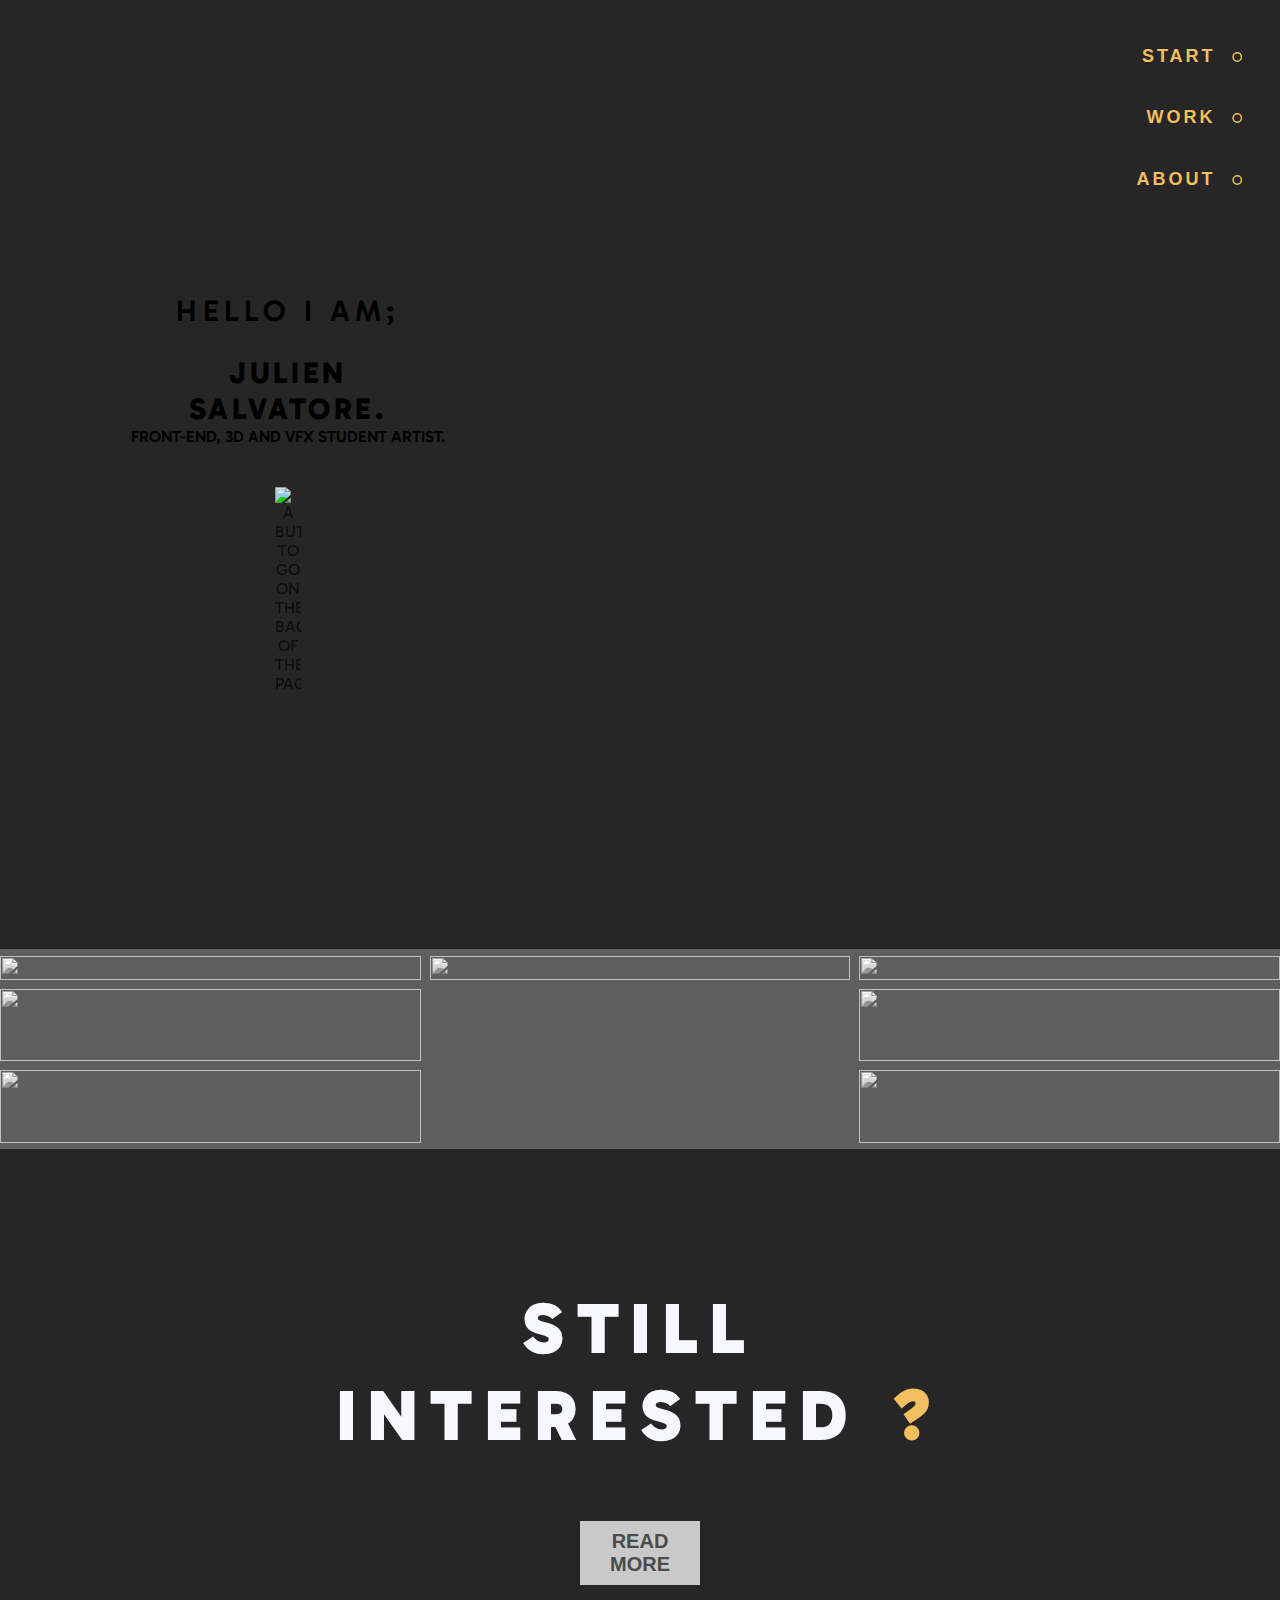
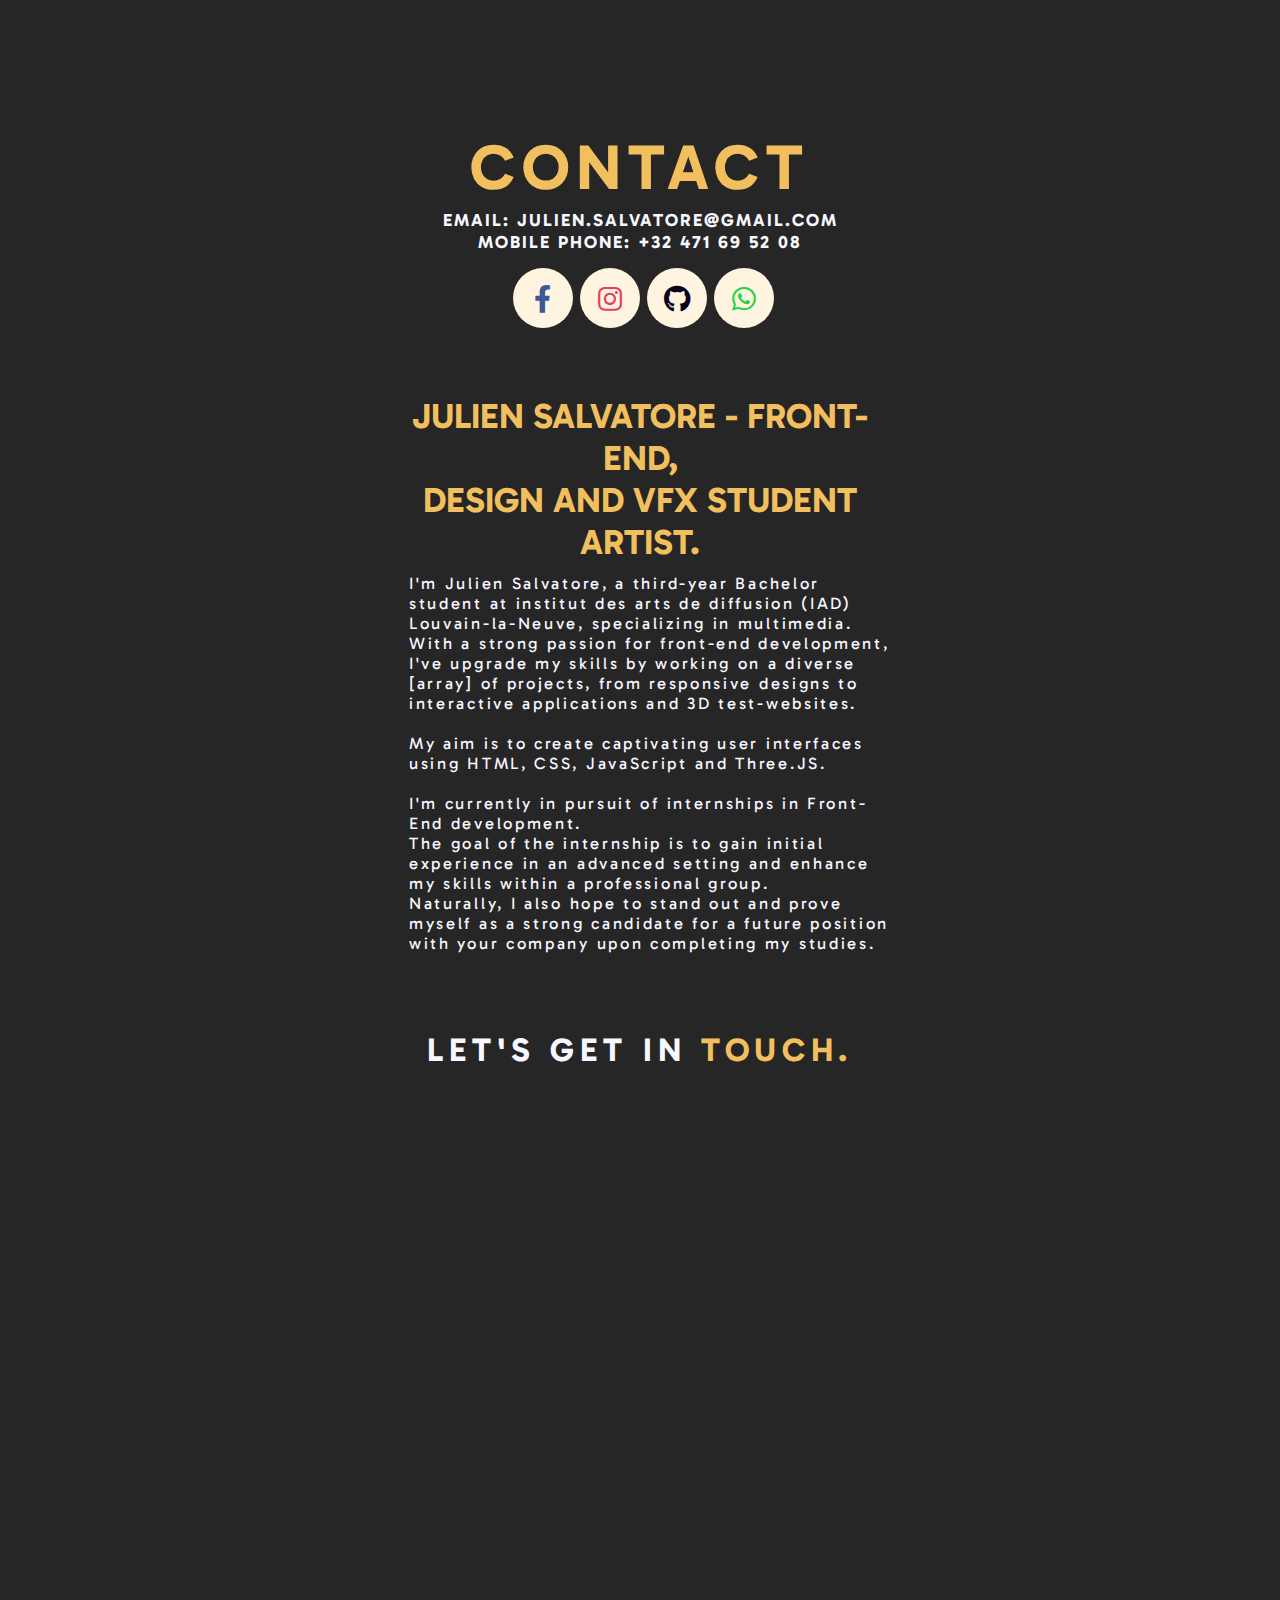
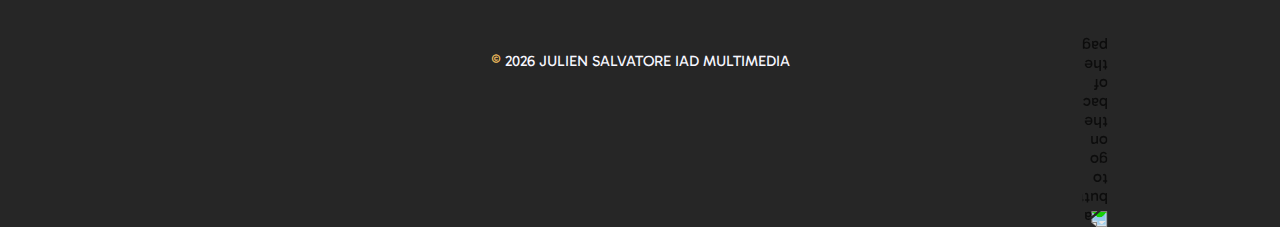
==== index.html @ 7ad18e7b "Portefolio" ====
<!DOCTYPE html>
<html lang="en">
  <head>

    
    <!-- Google tag (gtag.js) -->
    <script async src="https://www.googletagmanager.com/gtag/js?id=G-SM324PCCSM"></script>
    <script>
      window.dataLayer = window.dataLayer || [];
      function gtag(){dataLayer.push(arguments);}
      gtag('js', new Date());
      gtag('config', 'G-SM324PCCSM');
</script>



    <meta charset="UTF-8" />
    <meta name="viewport" content="width=device-width, initial-scale=1.0" />
    <title>Portefolio - Julien Salvatore</title>
    <link rel="icon" type="image/x-icon" href="/assets/img/Assets/favicon.png">
    <link rel="stylesheet" href="assets/css/styles.css" />
    <link
      href="https://fonts.googleapis.com/css2?family=Gabarito:wght@400;500;600;700;800;900&display=swap"
      rel="stylesheet"
    />
    <link
      rel="stylesheet"
      href="https://cdnjs.cloudflare.com/ajax/libs/font-awesome/5.15.1/css/all.min.css"
    />
  </head>
  <body>
<header id="start">

<!--------------------------------------------------------- cursor ---------------------------------------------------------------->  
<div class='cursor' id="cursor"></div>
<script src="./assets/js/cursor.js" ></script>

<!--------------------------------------------------------- siteheader_nav ---------------------------------------------------------------->  
  
<span id="circle" class="circle"></span>

  <div class="siteheader_nav banner">
      <nav>
        <ul class="mainnav">

          <li class="mainnav_item" onClick="document.getElementById('start').scrollIntoView();">
            <button class="mainnav_link">Start</button>
            <svg class="circle_space" viewbox="0 0 24 24"><circle cx="12" cy="12" r="10"><circle></svg>
          </li>

          <li class="mainnav_item" onClick="document.getElementById('work').scrollIntoView();">
            <button class="mainnav_link">Work</button>
            <svg class="circle_space" viewbox="0 0 24 24"><circle cx="12" cy="12" r="10"><circle></svg>
          </li>

          <li class="mainnav_item" onClick="document.getElementById('about').scrollIntoView();">
            <button class="mainnav_link">About</button>
            <svg class="circle_space" viewbox="0 0 24 24"><circle cx="12" cy="12" r="10"><circle></svg>
          </li>

        </ul>
      </nav>

<!-------------------------------------------------------- siteheader_text ----------------------------------------------------------------->
      <div class="siteheader_text">
      <h1 class="siteheader_main_text">Hello I am;</h1>
      <p class="siteheader_second_text">Julien Salvatore.</p>
      <p class="siteheader_third_text"> Front-end, 3D and vfx student artist.</p>
            
            
<!------------------------------------------------------ siteheader_arrow ----------------------------------------------------------------->
      <div class="siteheader_div_arrow" onClick="document.getElementById('work').scrollIntoView();">
        <img
          class="siteheader_button_arrow"
          src="assets/img/Assets/Arrow.svg"
          alt="a button to go on the back of the page"
        />
      </div>
    </div>
  </div>
</header>

<!----------------------------------------------------- Projects_images_video ------------------------------------------------------------->
<main>
      <div>
        <div class="gallery" id="work">
        
              <!----- ------>
              <div class="gallery_hover">
                <a href="https://juliensalvatoreformulaone.netlify.app/">
                <img class="filter_gallery" src="./assets/img/Projects/SiteFone.png" alt="" />
                </a>
              </div>
              
              <!----- ------>
              <div>
                <a class="gallery_hover" href="./work/AfterEffectScript/">
                <img class="filter_gallery" src="./assets/img/Projects/Script After Effect.png" alt="" />
                </a>
              </div>
        
              <!----- ------>


              <div>
                <a class="gallery_hover" href="https://threejsnamescript.netlify.app/">
                <img class="filter_gallery" src="./assets/img/Projects/threejsname.png" alt="" />
                </a>
              </div>


              
        
              <!----- ------>
              <div>
                <a class="gallery_hover" href="./work/SpongeBob/">
                <img class="filter_gallery" src="./assets/img/Projects/Spongebob.png" alt="" />
                </a>
              </div>
        
              <!----- ------>
              <div class="v-stretch">
                <a class="gallery_hover" href="./work/FestivalAffiche/">
                <video class="filter_gallery" width='100%' height="100%" poster="/assets/img/Projects/Affiche festival.png" autoplay loop muted preload="auto">
                <source src="/assets/img/Projects/video/Affiche festival.mp4" type="video/mp4" alt="After Effect composition for unofficial Festival Event">
                <source src="./assets/img/Projects/video/Affiche festival.webm" type="video/webm">
                <p>Your browser does not support the video :(</p>
              </video>
              </a>
              </div>
        
              <!----- ------>
              <div>
                <a class="gallery_hover" href="./work/VanGogh/">
                <img class="filter_gallery" src="./assets/img/Projects/VanGogh.png" alt="" />
                </a>
              </div>
        
              <!----- ------>
              
        <div>
                <a class="gallery_hover" href="./work/CasUrgence/">
                <img class="filter_gallery" src="./assets/img/Projects/CasUrgence.png" alt="" />
                </a>
              </div>
              <!----- ------>
              <div>
                <a class="gallery_hover" href="./work/Tornado/">
                <img class="filter_gallery" src="./assets/img/Projects/Tornado.png" alt="" />
                </a>
              </div>
      </div>


<!---------------------------------------------------- still_interested_banner -------------------------------------------------------------->
<div class="interested_banner">
  <h2 class="still_interested">Still<br>Interested <span>?</span></h2>
  <div class="read_more">
    <button class="button_RM" onClick="document.getElementById('about').scrollIntoView();">
    <span class="box">
        Read More
    </span>
</button>
  </div>
</div>
</main>

<!-------------------------------------------------------------- footer --------------------------------------------------------------------->
<footer id="about">
  <div class="footer_items">
    <h2 class="footer_contact"><span>Contact</span></h2>
    <p class="footer_mailPhone">Email:<a class="mailPhone" href="mailto:Julien.Salvatore@gmail.com"> Julien.Salvatore@gmail.com</a></p>
    <p class="footer_mailPhone">Mobile Phone:<a class="mailPhone" href="tel:+32471695208"> +32 471 69 52 08</p>
    
    <!----------------------------------------------------- socialMedias ----------------------------------------------------------------->
    <div class="social-buttons">
      <a href="https://www.facebook.com/julien.salvatore.982" class="social-network social-network--facebook" aria-label="Facebook">
        <i class="fab fa-facebook-f"></i>
      </a>
      <a href="https://instagram.com/julien_salvatore?igshid=OGQ5ZDc2ODk2ZA==" class="social-network social-network--instagram" aria-label="instagram">
        <i class="fab fa-instagram"></i>
      </a>
      <a href="https://github.com/JulienSalvatore" class="social-network social-network--github" aria-label="GitHub">
        <i class="fab fa-github"></i>
        <a href="https://wa.me/32471695208" class="social-network social-network--whatsapp" aria-label="whatsapp">
        <i class="fab fa-whatsapp"></i>
      </a>
      </a>
    </div>
        
<!----------------------------------------------------------- about ------------------------------------------------------------------>
<div class="about">
  <h3 class="about_title"><span>Julien Salvatore - Front-end, <br> design and vfx student artist.</span></h3>
  <p class="about_content">
    I'm Julien Salvatore, a third-year Bachelor student at institut des arts de diffusion (IAD) Louvain-la-Neuve, specializing in multimedia.<br>
    With a strong passion for front-end development, I've upgrade my skills by working on a diverse [array] of projects, from responsive designs to interactive applications and 3D test-websites. <br>
    <br>
    My aim is to create captivating user interfaces using HTML, CSS, JavaScript and Three.JS.<br>
    <br>
    I'm currently in pursuit of internships in Front-End development. <br>
    The goal of the internship is to gain initial experience in an advanced setting and enhance my skills within a professional group. <br> Naturally, I also hope to stand out and prove myself as a strong candidate for a future position with your company upon completing my studies.

  </p>
  <h2 class="about_contact">Let's get in <span>touch.</h2>
</div>
        
<!------------------------------------------------------------- API Google map ------------------------------------------------------------->
    <div class="google_map">
      <iframe class="container" src="https://www.google.com/maps/embed?pb=!1m14!1m8!1m3!1d6190.506075886188!2d4.598392879195442!3d50.67000705267403!3m2!1i1024!2i768!4f13.1!3m3!1m2!1s0x47c17e0babaf52f7%3A0x6440e31ac5a1ef73!2sIAD%20-%20Institut%20des%20Arts%20de%20Diffusion!5e0!3m2!1sen!2sbe!4v1697207794517!5m2!1sen!2sbe" width="600" height="800" style="border:0;" allowfullscreen="" loading="lazy" referrerpolicy="no-referrer-when-downgrade" allowfullscreen="" loading="lazy" referrerpolicy="no-referrer-when-downgrade"></iframe>
    </div> 
</div>


    
  <div class="scrollUp" onClick="document.getElementById('start').scrollIntoView();">
        <img
          class="siteheader_button_arrow--scrollUp"
          src="assets/img/Assets/Arrow.svg"
          alt="a button to go on the back of the page"
        />
    </div>

    
<!------------------------------------------------------------ Copyright Date Script -------------------------------------------------------->
      <div class="footer_items">
        <div class="copyright_banner">
          <p><span>
            ©
          </span>
            <script>
              document.write(new Date().getFullYear());
            </script>
            Julien Salvatore IAD Multimedia</p>
        </div>
      </div>

    </footer>
  </body>
</html>
---- assets/css/styles.css ----
/* ============================================
var 
============================================ */

:root {
  --fontstack-main: "Helvetica", system-ui, sans-serif;
  --fontstack-alt: system-ui, sans-serif;

  --color-background-main: #d9d0c7;
  --color-background-second: #262626;
  --color-text-selection: #52796f;

  --color-text-variant: #f2bf5e;
  --color-text-black: #000000;
  --color-text-grey: #515151;
  --color-text-white: #f7f7ff;
  --color-text-red: #f64b4b;

  --color-facebook: #3b5999;
  --color-instagram: #e4405f;
  --color-github: #0b001c;
  --color-whatsapp: #29d148;
}

span {
  color: var(--color-text-variant);
}

/* ============================================
scroll animation
============================================ */
html {
  scroll-behavior: smooth;
}

/* ============================================
Template Grid
============================================ */

@media all and (min-width: 500px) {
  .grid--2cols {
    display: grid;
    list-style: none;
    margin: 0;
    padding: 0;
    grid-template-columns: repeat(2, minmax(0, 1fr));
    gap: 7px;
    padding-left: 7px;
    padding-right: 7px;
  }
}

/* ============================================
body
============================================ */

body {
  margin: 0;
  padding: 0;
  font-family: "Gabarito", cursive;
  font-weight: 400;
  background-color: var(--color-background-second);
}

h1 {
  padding: 0;
  margin: 0;
}

a {
  text-decoration: none;
  color: var(--color-text-variant);
}

ul {
  list-style-type: none;
}

::selection {
  background: var(--color-text-selection);
}

.fluidimg {
  display: block;
  max-width: 100%;
  height: auto;
}

/* ============================================
mainnav
============================================ */

.mainnav {
  padding: 0%;
  margin: 0%;
}

.mainnav_item {
  text-align: end;
  padding-right: 2%;
  padding-top: 2%;
}

@media all and (min-width: 500px) {
  .mainnav_item {
    padding-top: 3%;
  }
}

@media all and (min-width: 750px) {
  .mainnav_item {
    padding-top: 3%;
  }
}

@media all and (min-width: 1024px) {
  .mainnav_item {
    padding-top: 3%;
  }
}

/**********************************/

.mainnav_link {
  font-weight: 900;
  text-transform: uppercase;
  font-size: 10px;
  letter-spacing: 0.1ch;
  color: var(--color-text-variant);
}

@media all and (min-width: 500px) {
  .mainnav_link {
    letter-spacing: 0.3ch;
    font-size: 12px;
  }
}

@media all and (min-width: 750px) {
  .mainnav_link {
    letter-spacing: 0.3ch;
    font-size: 15px;
  }
}

@media all and (min-width: 1024px) {
  .mainnav_link {
    letter-spacing: 0.3ch;
    font-size: 18px;
  }
}

/* ============================================
siteheader_circle
============================================ */

.circle_space {
  stroke-width: 0.4vh;
  cursor: pointer;
  pointer-events: auto;
  transition: all 0.2s ease-in-out;
  width: 1%;
  padding-left: 0.5%;
  padding-right: 1%;
  fill: transparent;
  stroke: var(--color-text-variant);
}

@media all and (min-width: 500px) {
  .circle_space {
    width: 1%;
  }
}

@media all and (min-width: 750px) {
  .circle_space {
    width: 1.2%;
  }
}

@media all and (min-width: 1024px) {
  .circle_space {
    width: 0.8%;
  }
}

.circle_space:hover {
  fill: var(--color-text-variant);
  transition: all 0.2s ease-in;
}

.circle_space:not(:hover) {
  fill: transparent;
  transition: all 0.2s ease-in;
}

/* ============================================
main banner
============================================ */
.banner {
  padding-bottom: 0%;
  width: 100%;
  background-image: url(../img/Banner/Banner.png);
}

/* ============================================
siteheader_banner
============================================ */

.siteheader_nav {
  width: 100%;
  height: auto;
  align-items: center;
  padding-top: 0.5%;
  text-align: center;
  text-transform: uppercase;
  color: var(--color-text-white);
  background-position: center;
  background-size: cover;
  z-index: 100;
}

/**********************************/

.siteheader_text {
  padding-left: 10%;
  padding-right: 65%;
  padding-bottom: 20%;

  text-align: center;
  text-transform: uppercase;
  color: var(--color-text-black);
}

@media all and (min-width: 500px) {
  .siteheader_text {
    padding-bottom: 10%;
  }
}

@media all and (min-width: 750px) {
  .siteheader_text {
    padding-bottom: 15%;
  }
}

@media all and (min-width: 1024px) {
  .siteheader_text {
    padding-bottom: 20%;
    padding-top: 8%;
  }
}

/**********************************/

.siteheader_main_text {
  font-size: 18px;
  letter-spacing: 0.3ch;
  font-weight: 600;
  text-align: center;
}

@media all and (min-width: 500px) {
  .siteheader_main_text {
    font-size: 15px;
  }
}

@media all and (min-width: 750px) {
  .siteheader_main_text {
    font-size: 20px;
  }
}

@media all and (min-width: 1024px) {
  .siteheader_main_text {
    font-size: 30px;
  }
}

/**********************************/

.siteheader_second_text {
  font-size: 15px;
  font-weight: 800;
  letter-spacing: 0.2ch;
  margin: 0;
  padding-top: 8%;
  text-align: center;
}

@media all and (min-width: 500px) {
  .siteheader_second_text {
    font-size: 18px;
  }
}

@media all and (min-width: 750px) {
  .siteheader_second_text {
    font-size: 30px;
  }
}

@media all and (min-width: 1024px) {
  .siteheader_second_text {
    font-size: 30px;
  }
}

/**********************************/

.siteheader_third_text {
  text-align: center;
  margin: 0;
  color: var(--color-text-variant-second);
  font-size: 10px;
  font-weight: 300;
}

@media all and (min-width: 500px) {
  .siteheader_third_text {
    font-size: 12px;
    font-weight: 400;
  }
}

@media all and (min-width: 750px) {
  .siteheader_third_text {
    font-size: 13px;
    font-weight: 500;
  }
}

@media all and (min-width: 1024px) {
  .siteheader_third_text {
    font-size: 16px;
    font-weight: 600;
  }
}

/* ============================================
banner_button
============================================ */

.siteheader_button_arrow {
  cursor: pointer;
  width: 16%;
  padding-top: 10%;
  filter: invert(3%) sepia(2%) saturate(321%) hue-rotate(354deg) brightness(95%)
    contrast(96%);
}

@media all and (min-width: 500px) {
  .siteheader_button_arrow {
    width: 14%;
    padding-top: 10%;
  }
}

@media all and (min-width: 750px) {
  .siteheader_button_arrow {
    width: 12%;
    padding-top: 10%;
  }
}

@media all and (min-width: 1024px) {
  .siteheader_button_arrow {
    width: 8%;
  }
}

.siteheader_button_arrow:hover {
  filter: invert(69%) sepia(90%) saturate(4727%) hue-rotate(328deg)
    brightness(94%) contrast(107%);

  transition: ease-out 0.3s;
}

.siteheader_button_arrow:not(:hover) {
  transition: ease-in-out 0.3s;
}

.siteheader_div_arrow {
  padding-top: 3%;
  justify-content: center;
  display: flex;
}

/* ============================================
Grid Projects
============================================ */

video {
  max-width: 100%;
}

.tornado {
  height: 100%;
}

.gallery {
  max-width: 100%;
  padding-top: 0.5%;
  padding-bottom: 0.3%;

  margin: 0 auto;
  background: #f2f2f247;
  display: grid;
  grid-gap: 1vh;
  grid-template-columns: repeat(1, 1fr);
}

@media (min-width: 500px) {
  .gallery {
    padding-bottom: 1.5%;
    grid-template-columns: repeat(2, 1fr);
  }
}

@media (min-width: 1024px) {
  .gallery {
    padding-bottom: 0.5%;
    grid-template-columns: repeat(3, 1fr);
  }
}

.v-stretch {
  grid-row: span 2;
}

.gallery div img {
  width: 100%;
  height: 100%;
}

.filter_gallery {
  filter: grayscale(0.95);
}

.filter_gallery:hover {
  filter: grayscale(0);

  box-shadow: rgba(37, 37, 37, 0.336) 0px 54px 55px,
    rgba(37, 37, 37, 0.336) 0px -12px 30px, rgb(37, 37, 37, 0.336) 0px 4px 6px,
    rgb(37, 37, 37, 0.336) 0px 12px 13px, rgb(37, 37, 37, 0.336) 0px -3px 5px;

  transition: ease-in-out 0.3s;
}

/* ============================================
Grid Template
============================================ */

.grid--fluid {
  grid-template-columns: repeat(auto-fit, minmax(28vh, 1fr));
}

.grid--2cols {
  grid-template-columns: repeat(2, minmax(0, 1fr));
}

.grid--3cols {
  grid-template-columns: repeat(3, minmax(0, 1fr));
}

.grid--4cols {
  grid-template-columns: repeat(4, minmax(0, 1fr));
}

.grid--5cols {
  grid-template-columns: repeat(5, minmax(0, 1fr));
}

@media all and (min-width: 55vh) {
  .grid--2cols-small {
    grid-template-columns: repeat(2, minmax(0, 1fr));
  }

  .grid--3cols-small {
    grid-template-columns: repeat(3, minmax(0, 1fr));
  }

  .grid--4cols-small {
    grid-template-columns: repeat(4, minmax(0, 1fr));
  }

  .grid--5cols-small {
    grid-template-columns: repeat(5, minmax(0, 1fr));
  }
}

@media all and (min-width: 80vh) {
  .grid--2cols-medium {
    grid-template-columns: repeat(2, minmax(0, 1fr));
  }

  .grid--3cols-medium {
    grid-template-columns: repeat(3, minmax(0, 1fr));
  }

  .grid--4cols-medium {
    grid-template-columns: repeat(4, minmax(0, 1fr));
  }

  .grid--5cols-medium {
    grid-template-columns: repeat(5, minmax(0, 1fr));
  }
}

@media all and (min-width: 110vh) {
  .grid--2cols-large {
    grid-template-columns: repeat(2, minmax(0, 1fr));
  }

  .grid--3cols-large {
    grid-template-columns: repeat(3, minmax(0, 1fr));
  }

  .grid--4cols-large {
    grid-template-columns: repeat(4, minmax(0, 1fr));
  }

  .grid--5cols-large {
    grid-template-columns: repeat(5, minmax(0, 1fr));
  }
}

/* ============================================
interested_banner
============================================ */

.interested_banner {
  background-image: url(../img/Banner/stillInterested.png);
  background-repeat: no-repeat;
  background-size: 100%;

  padding-top: 6%;
  padding-bottom: 7%;
}

/**********************************/

.still_interested {
  font-size: 150%;
  text-transform: uppercase;
  color: var(--color-text-white);
  font-weight: 900;
  text-align: center;
  letter-spacing: 0.3ch;
}

@media all and (min-width: 500px) {
  .still_interested {
    font-size: 250%;
  }
}

@media all and (min-width: 750px) {
  .still_interested {
    font-size: 350%;
  }
}

@media all and (min-width: 1024px) {
  .still_interested {
    font-size: 450%;
  }
}

/**********************************/

.read_more {
  display: flex;
  align-items: center;
  justify-content: center;
}

.box {
  width: auto;
  height: auto;
  box-sizing: border-box;
  transition: 0.5s linear;
  position: relative;
  display: block;
  overflow: hidden;
  padding-top: 7%;
  padding-bottom: 7%;
  margin: 1%;
  text-align: center;
  background: rgba(255, 255, 255, 0.752);
  text-transform: uppercase;
  font-weight: 900;
  font-size: 60%;
  color: #4b4b4b;
}

@media all and (min-width: 500px) {
  .box {
    font-size: 90%;
  }
}

@media all and (min-width: 750px) {
  .box {
    font-size: 100%;
  }
}

@media all and (min-width: 1024px) {
  .box {
    font-size: 150%;
  }
}

.box:before {
  position: absolute;
  content: "";
  left: 0;
  bottom: 0;
  height: 0.4vh;
  width: 100%;
  border-bottom: 0.4vh solid transparent;
  border-left: 0.4vh solid transparent;
  box-sizing: border-box;
  transform: translateX(100%);
}

.box:after {
  position: absolute;
  content: "";
  top: 0;
  left: 0;
  width: 100%;
  height: 0.4vh;
  border-top: 0.4vh solid transparent;
  border-right: 0.4vh solid transparent;
  box-sizing: border-box;
  transform: translateX(-100%);
}

.box:hover {
  box-shadow: 0 0.5vh 1.6vh rgba(0, 0, 0, 0.5);
  background: rgb(255, 255, 255);
  color: rgb(0, 0, 0);
}

.box:hover:before {
  border-color: #262626;
  height: 100%;
  transform: translateX(0);
  transition: 0.3s transform linear, 0.3s height linear 0.3s;
}

.box:hover:after {
  border-color: #262626;
  height: 100%;
  transform: translateX(0);
  transition: 0.3s transform linear, 0.3s height linear 0.5s;
}

button {
  color: black;
  text-decoration: none;
  cursor: pointer;
  outline: none;
  border: none;
  background: transparent;
}

/* ============================================
footer
============================================ */

.footer {
  background-color: var(--color-background-second);
}

.footer_items {
  align-items: center;
  justify-content: center;
  text-align: center;
  color: var(--color-text-white);
  text-transform: uppercase;
  padding-left: 5%;
  padding-right: 5%;
}

@media all and (min-width: 500px) {
  .footer_items {
    padding-left: 10%;
    padding-right: 10%;
  }
}

@media all and (min-width: 750px) {
  .footer_items {
    padding-left: 20%;
    padding-right: 20%;
  }
}

@media all and (min-width: 1024px) {
  .footer_items {
    padding-left: 30%;
    padding-right: 30%;
  }
}

/**********************************/

.footer_items--projects {
  align-items: center;
  justify-content: center;
  text-align: center;
  color: var(--color-text-grey);
  text-transform: uppercase;
  padding-left: 5%;
  padding-right: 5%;
}

@media all and (min-width: 500px) {
  .footer_items--projects {
    padding-left: 10%;
    padding-right: 10%;
  }
}

@media all and (min-width: 750px) {
  .footer_items--projects {
    padding-left: 20%;
    padding-right: 20%;
  }
}

@media all and (min-width: 1024px) {
  .footer_items--projects {
    padding-left: 30%;
    padding-right: 30%;
  }
}

/**********************************/

.footer_contact {
  font-size: 160%;
  letter-spacing: 0.2ch;
  margin-bottom: 0.5%;
}

@media all and (min-width: 500px) {
  .footer_contact {
    font-size: 200%;
  }
}

@media all and (min-width: 750px) {
  .footer_contact {
    font-size: 300%;
  }
}

@media all and (min-width: 1024px) {
  .footer_contact {
    font-size: 400%;
  }
}

/**********************************/

.footer_mailPhone {
  font-size: 60%;
  font-weight: 700;
  letter-spacing: 0.2ch;
  margin: 0;
}

@media all and (min-width: 500px) {
  .footer_mailPhone {
    font-size: 75%;
  }
}

@media all and (min-width: 750px) {
  .footer_mailPhone {
    font-size: 90%;
  }
}

@media all and (min-width: 1024px) {
  .footer_mailPhone {
    font-size: 110%;
  }
}

/**********************************/

.mailPhone {
  color: var(--color-text-white);
}

/* ============================================
footer_icons
============================================ */

.social-buttons {
  display: flex;
  flex-wrap: wrap;
  justify-content: center;
  gap: 0.8vh;
  padding-top: 3%;
}

@media all and (min-width: 500px) {
  .social-buttons {
    padding-top: 4%;
  }
}

@media all and (min-width: 750px) {
  .social-buttons {
    padding-top: 5%;
  }
}

@media all and (min-width: 1024px) {
  .social-buttons {
    padding-top: 3%;
  }
}

/**********************************/

.social-network {
  position: relative;
  display: flex;
  justify-content: center;
  align-items: center;
  outline: none;
  width: 20px;
  height: 20px;
  text-decoration: none;
  border-radius: 100%;
  background: #fff4df;
  text-align: center;
}

@media all and (min-width: 500px) {
  .social-network {
    width: 35px;
    height: 35px;
  }
}

@media all and (min-width: 750px) {
  .social-network {
    width: 44px;
    height: 44px;
  }
}

@media all and (min-width: 1024px) {
  .social-network {
    width: 60px;
    height: 60px;
  }
}

/**********************************/

.social-network i,
.social-network svg {
  position: relative;
  z-index: 1;
  transition: 0.3s;
}

/**********************************/

.social-network i {
  font-size: 60%;
}

@media all and (min-width: 500px) {
  .social-network i {
    font-size: 100%;
  }
}

@media all and (min-width: 750px) {
  .social-network i {
    font-size: 130%;
  }
}

@media all and (min-width: 1024px) {
  .social-network i {
    font-size: 170%;
  }
}

@media all and (max-width: 500px) {
  .fab {
    padding-right: 0.5px;
  }
}

/**********************************/

.social-network svg {
  height: 40%;
  width: 40%;
}

.social-network::after {
  content: "";
  position: absolute;
  top: -0.1vh;
  left: 50%;
  display: block;
  width: 0;
  height: 0;
  border-radius: 100%;
  transition: 0.3s;
}
.social-network:focus,
.social-network:hover {
  color: var(--color-background-main);
}
.social-network:focus::after,
.social-network:hover::after {
  width: calc(100% + 0.2vh);
  height: calc(100% + 0.2vh);
  margin-left: calc(-50% - 0.1vh);
}

.social-network--facebook {
  color: var(--color-facebook);
}
.social-network--facebook::after {
  background: var(--color-facebook);
}
.social-network--github {
  color: var(--color-github);
}
.social-network--github::after {
  background: var(--color-github);
}
.social-network--whatsapp {
  color: var(--color-whatsapp);
}
.social-network--whatsapp::after {
  background: var(--color-whatsapp);
}
.social-network--instagram {
  color: var(--color-instagram);
}
.social-network--instagram::after {
  background: var(--color-instagram);
}

/* ============================================
footer_about
============================================ */

.about {
  padding-top: 8%;
  font-size: 10px;
}

@media all and (min-width: 500px) {
  .about {
    padding-top: 10%;
    font-size: 15px;
  }
}

@media all and (min-width: 750px) {
  .about {
    padding-top: 10%;
    font-size: 25px;
  }
}

@media all and (min-width: 1024px) {
  .about {
    padding-top: 10%;
    font-size: 30px;
  }
}

/**********************************/

.about_title {
  margin-top: 3%;
  margin-bottom: 0%;
}

.about_content {
  margin-top: 2%;
  margin-bottom: 0%;
  margin-left: 25px;

  padding-right: 16%;
  padding-left: 16%;

  font-size: 100%;
  font-weight: 400;

  letter-spacing: 0.3ch;
  text-align: start;
  text-transform: none;
}

@media all and (min-width: 500px) {
  .about_content {
    margin-top: 2%;
    padding-right: 16%;
    padding-left: 16%;
    font-size: 80%;
  }
}

@media all and (min-width: 750px) {
  .about_content {
    margin-top: 2%;
    padding-right: 2%;
    padding-left: 2%;
    font-size: 70%;
  }
}

@media all and (min-width: 1024px) {
  .about_content {
    margin-top: 2%;
    padding-right: 0%;
    padding-left: 0%;
    font-size: 55%;
  }
}

/**********************************/

.about_contact {
  font-size: 110%;
  letter-spacing: 0.3ch;
  padding-top: 10%;
  margin-top: 0;
}

@media all and (min-width: 500px) {
  .about_contact {
    padding-top: 11%;
  }
}

@media all and (min-width: 750px) {
  .about_contact {
    padding-top: 14%;
  }
}

@media all and (min-width: 1024px) {
  .about_contact {
    padding-top: 15%;
  }
}

/* ============================================
API google Map
============================================ */
.container {
  width: 50%;
  height: 15vh;
  display: flex;
  align-items: center;
  justify-content: center;
  flex-direction: column;
  margin: 0;
  padding-bottom: 0%;
}

@media all and (min-width: 500px) {
  .container {
    width: 90%;
    height: 40vh;
  }
}

@media all and (min-width: 750px) {
  .container {
    width: 90%;
    height: 60vh;
  }
}

@media all and (min-width: 1024px) {
  .container {
    width: 200%;
    height: 60vh;
  }
}

/**********************************/

.google_map {
  align-items: center;
  justify-content: center;
  display: flex;
}

/* ============================================
copyright_banner
============================================ */
.copyright_banner {
  display: flex;
  justify-content: center;
  align-items: center;
  font-size: 8px;
  font-weight: 300;
  width: 100%;
}

@media all and (min-width: 500px) {
  .copyright_banner {
    font-size: 9px;
    font-weight: 300;
  }
}

@media all and (min-width: 750px) {
  .copyright_banner {
    font-size: 11px;
    font-weight: 300;
  }
}

@media all and (min-width: 1024px) {
  .copyright_banner {
    font-size: 15px;
    font-weight: 300;
  }
}

/* ============================================
cursor
============================================ */
.cursor {
  position: fixed;
  border-radius: 50%;
  transform: translateX(-50%) translateY(-50%);
  pointer-events: none;
  left: -100px;
  top: 50%;
  mix-blend-mode: difference;
  background-color: transparent;
  z-index: 10000;
  border: 2px solid white;
  height: 30px;
  width: 30px;
  transition: all 150ms ease-out;
}

/* ============================================
ScrollUp
============================================ */
.scrollUp {
  display: flex;
  justify-content: end;
}

.siteheader_button_arrow--scrollUp {
  rotate: 180deg;
  cursor: pointer;
  width: 2%;
  position: absolute;
  padding-left: 13%;

  filter: invert(3%) sepia(2%) saturate(321%) hue-rotate(354deg) brightness(95%)
    contrast(96%);
}

@media all and (min-width: 500px) {
  .siteheader_button_arrow--scrollUp {
    padding-left: 6%;
  }
}

@media all and (min-width: 750px) {
  .siteheader_button_arrow--scrollUp {
    padding-left: 10%;
  }
}

@media all and (min-width: 1024px) {
  .siteheader_button_arrow--scrollUp {
    padding-left: 13.5%;
  }
}

.siteheader_button_arrow--scrollUp:hover {
  filter: invert(69%) sepia(90%) saturate(4727%) hue-rotate(328deg)
    brightness(94%) contrast(107%);

  transition: ease-out 0.3s;
}

.siteheader_button_arrow--scrollUp:not(:hover) {
  transition: ease-in-out 0.3s;
}

/* ============================================================================================================================================ */

/* ============================================
Work_body
============================================ */
.project_body {
  background-color: var(--color-background-main);
}

/* ============================================
Work_button
============================================ */
.back_mainpage {
  font-weight: 900;
  text-transform: uppercase;
  font-size: 10px;
  color: var(--color-text-red);
  transition: ease-in-out 0.2s;
  letter-spacing: 0.2ch;
}

@media all and (min-width: 500px) {
  .back_mainpage {
    font-size: 12px;
  }
}

@media all and (min-width: 750px) {
  .back_mainpage {
    font-size: 15px;
  }
}

@media all and (min-width: 1024px) {
  .back_mainpage {
    font-size: 20px;
  }
}

.back_mainpage:hover {
  color: var(--color-text-variant-second);
  transition: ease-in-out 0.3s;
}

/* ============================================
project_infos
============================================ */
.project_infos {
  align-items: center;
  text-align: center;
  padding-top: 2%;
}

/* ============================================
project_titles
============================================ */
.project_title {
  text-transform: uppercase;
  letter-spacing: 0.3ch;
  font-size: 20px;
  font-weight: 900;
  color: var(--color-text-red);
}
@media all and (min-width: 500px) {
  .project_title {
    font-size: 25px;
  }
}

@media all and (min-width: 750px) {
  .project_title {
    font-size: 25px;
  }
}

@media all and (min-width: 1024px) {
  .project_title {
    letter-spacing: 0.3ch;
    font-size: 30px;
  }
}

.padding_title {
  padding-left: 20%;
  padding-right: 20%;
  padding-top: 5%;
}

/* ============================================
project_resume
============================================ */
.project_resume {
  padding-top: 1%;

  text-transform: uppercase;
  letter-spacing: 0.3ch;

  font-size: 8px;
  font-weight: 900;

  color: var(--color-text-grey);
}

@media all and (min-width: 500px) {
  .project_resume {
    font-size: 9px;
    font-weight: 900;
  }
}

@media all and (min-width: 750px) {
  .project_resume {
    font-size: 12px;
    font-weight: 900;
  }
}

@media all and (min-width: 1024px) {
  .project_resume {
    font-size: 13px;
    font-weight: 900;
  }
}

/* ============================================
Work
============================================ */
.work {
  display: flex;
  align-items: center;
  justify-content: center;
  padding-bottom: 5%;
}

.work_img {
  width: 60%;
  padding-top: 2%;
}

.work_festival {
  width: 25%;
  padding-top: 2%;
}

.workGrid {
  width: 100%;
}
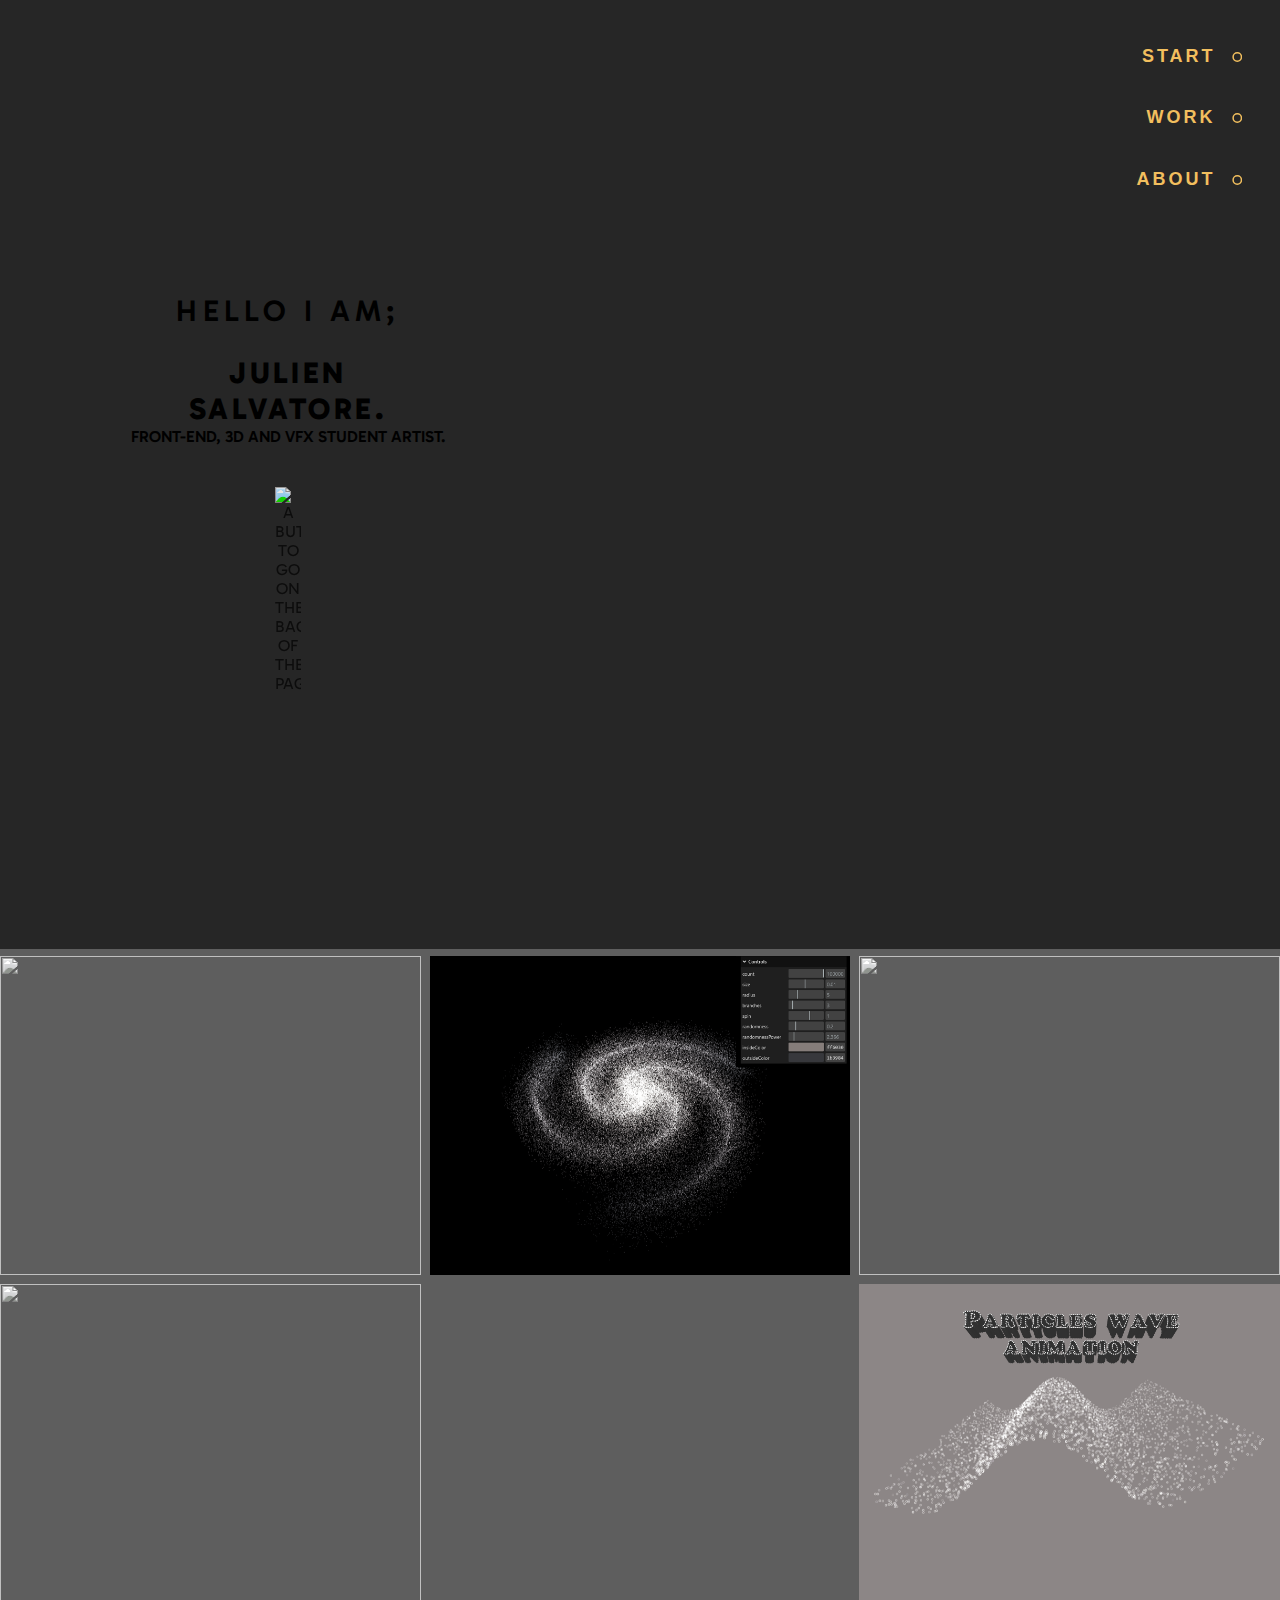
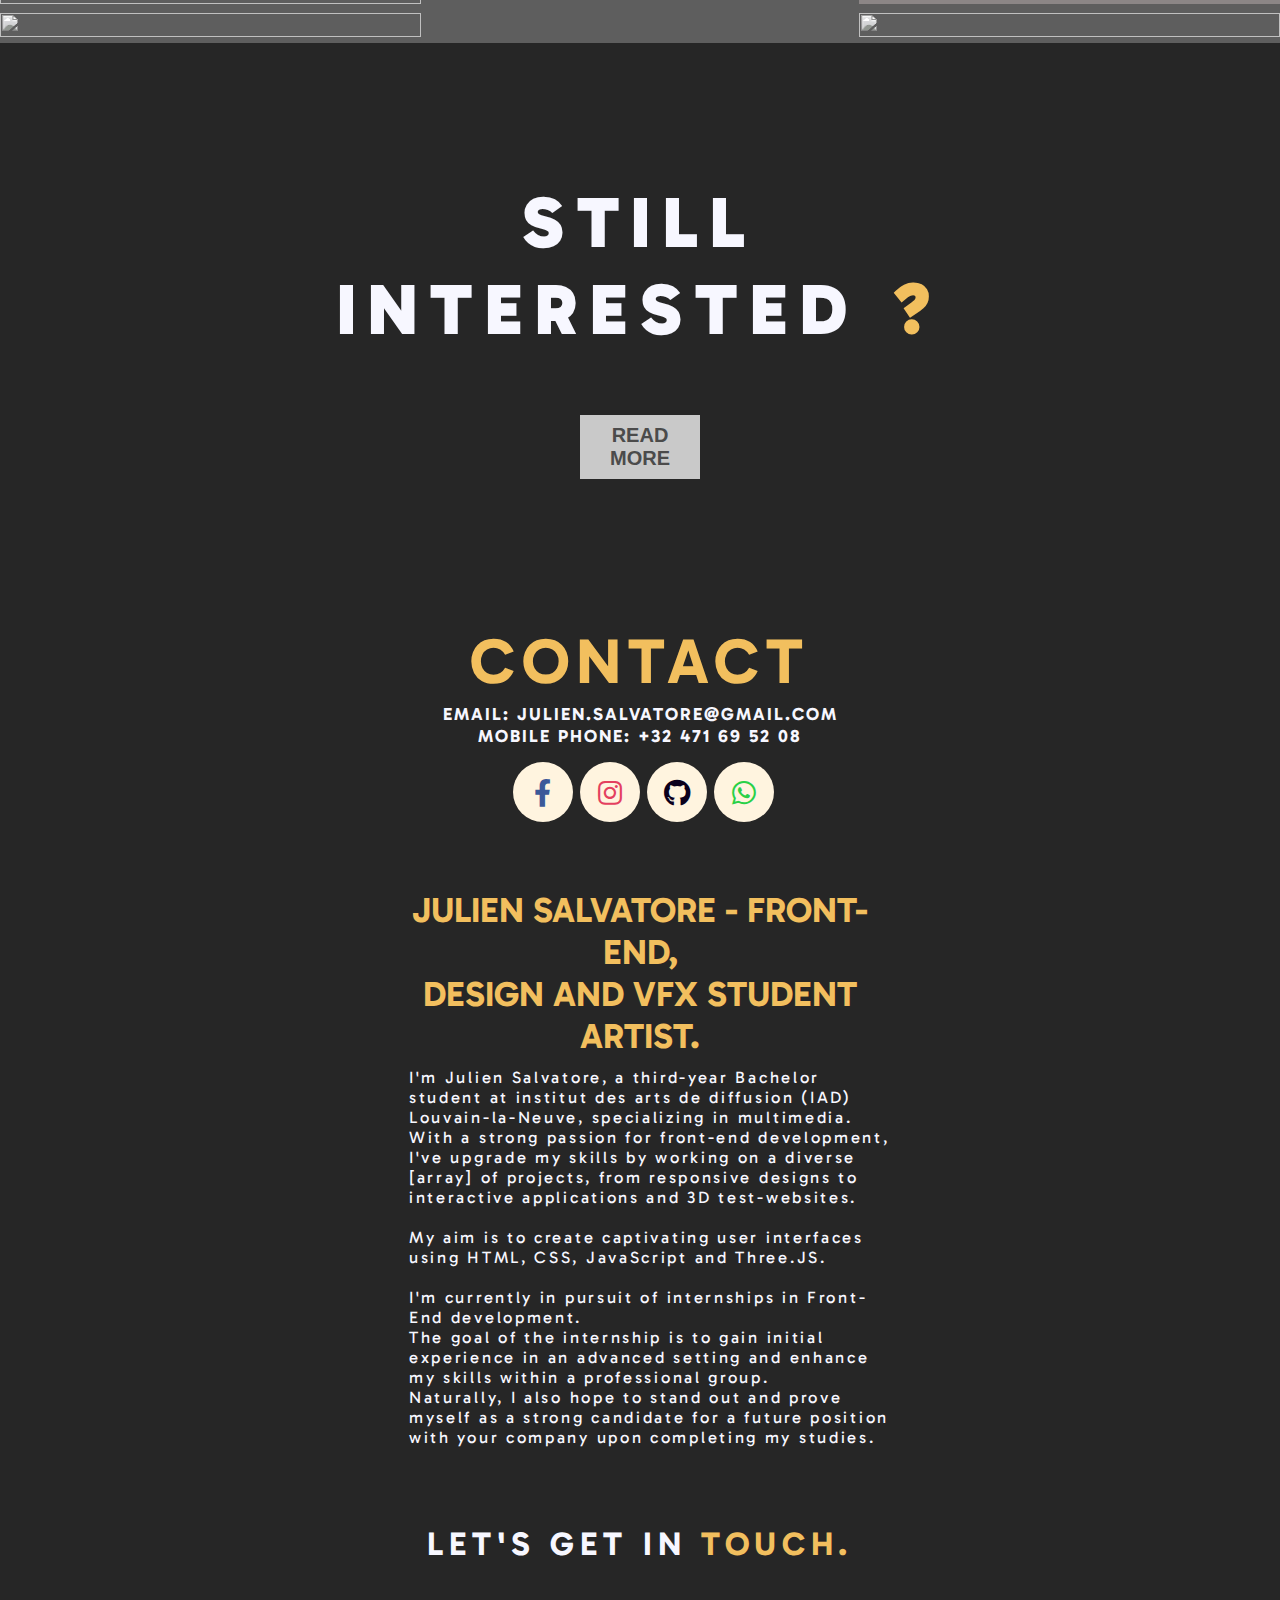
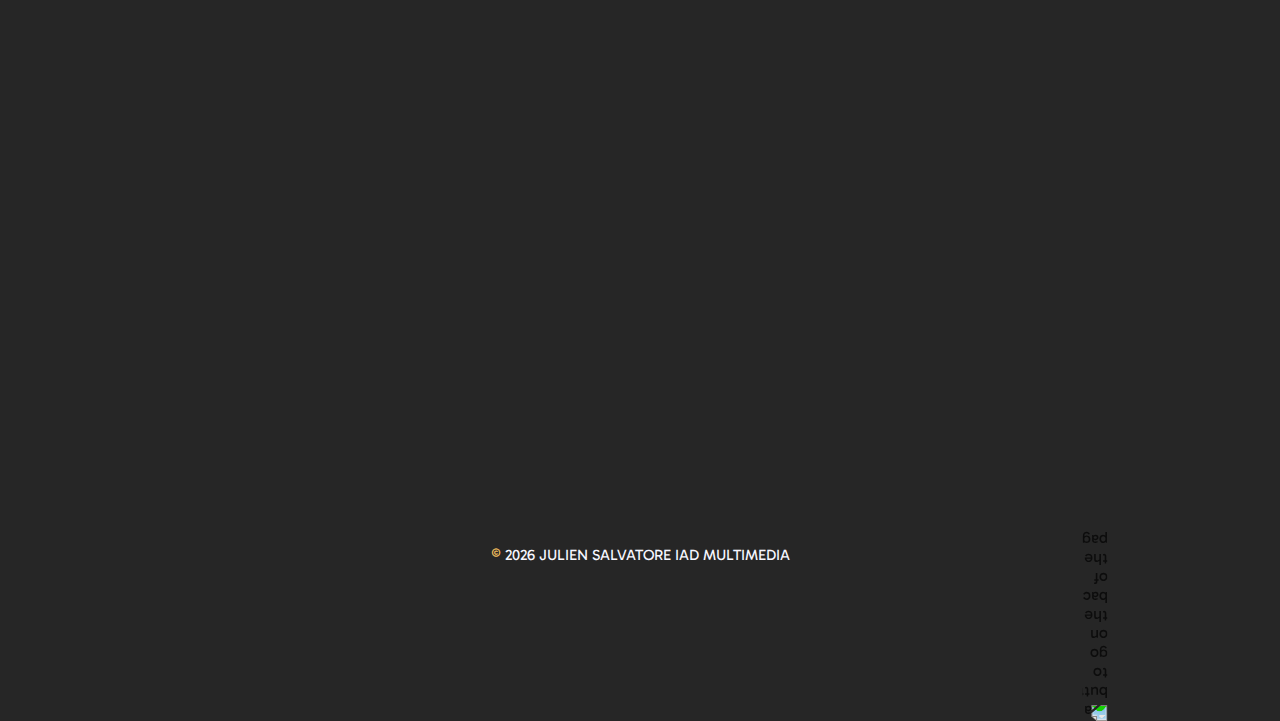
==== commit 421b68e3: "oui" ====
--- a/index.html
+++ b/index.html
@@ -86,6 +86,7 @@
         <div class="gallery" id="work">
         
               <!----- ------>
+
               <div class="gallery_hover">
                 <a href="https://juliensalvatoreformulaone.netlify.app/">
                 <img class="filter_gallery" src="./assets/img/Projects/SiteFone.png" alt="" />
@@ -94,13 +95,13 @@
               
               <!----- ------>
               <div>
-                <a class="gallery_hover" href="./work/AfterEffectScript/">
-                <img class="filter_gallery" src="./assets/img/Projects/Script After Effect.png" alt="" />
-                </a>
-              </div>
-        
-              <!----- ------>
-
+                <a class="gallery_hover" href="https://threejsgalaxygenerator.netlify.app/">
+                <img class="filter_gallery" src="./assets/img/Projects/threejsGalaxyGenerator.png" alt="" />
+                </a>
+              </div>
+
+
+              <!----- ------>
 
               <div>
                 <a class="gallery_hover" href="https://threejsnamescript.netlify.app/">
@@ -108,16 +109,14 @@
                 </a>
               </div>
 
-
-              
-        
-              <!----- ------>
+              <!----- ------>
+
               <div>
                 <a class="gallery_hover" href="./work/SpongeBob/">
                 <img class="filter_gallery" src="./assets/img/Projects/Spongebob.png" alt="" />
                 </a>
               </div>
-        
+
               <!----- ------>
               <div class="v-stretch">
                 <a class="gallery_hover" href="./work/FestivalAffiche/">
@@ -128,28 +127,33 @@
               </video>
               </a>
               </div>
-        
-              <!----- ------>
-              <div>
-                <a class="gallery_hover" href="./work/VanGogh/">
-                <img class="filter_gallery" src="./assets/img/Projects/VanGogh.png" alt="" />
-                </a>
-              </div>
-        
-              <!----- ------>
-              
-        <div>
-                <a class="gallery_hover" href="./work/CasUrgence/">
-                <img class="filter_gallery" src="./assets/img/Projects/CasUrgence.png" alt="" />
-                </a>
-              </div>
+              <!----- ------>
+              
+               <div>
+                <a class="gallery_hover" href="https://waveparticles.netlify.app/">
+                <img class="filter_gallery" src="./assets/img/Projects/threejsParticles.png" alt="" />
+                </a>
+              </div>
+        
+              <!----- ------>
+              
+
+              <div>
+                <a class="gallery_hover" href="./work/AfterEffectScript/">
+                <img class="filter_gallery" src="./assets/img/Projects/Script After Effect.png" alt="" />
+                </a>
+              </div>
+        
+              
+              
               <!----- ------>
               <div>
                 <a class="gallery_hover" href="./work/Tornado/">
                 <img class="filter_gallery" src="./assets/img/Projects/Tornado.png" alt="" />
                 </a>
               </div>
-      </div>
+              </div>
+              
 
 
 <!---------------------------------------------------- still_interested_banner -------------------------------------------------------------->
